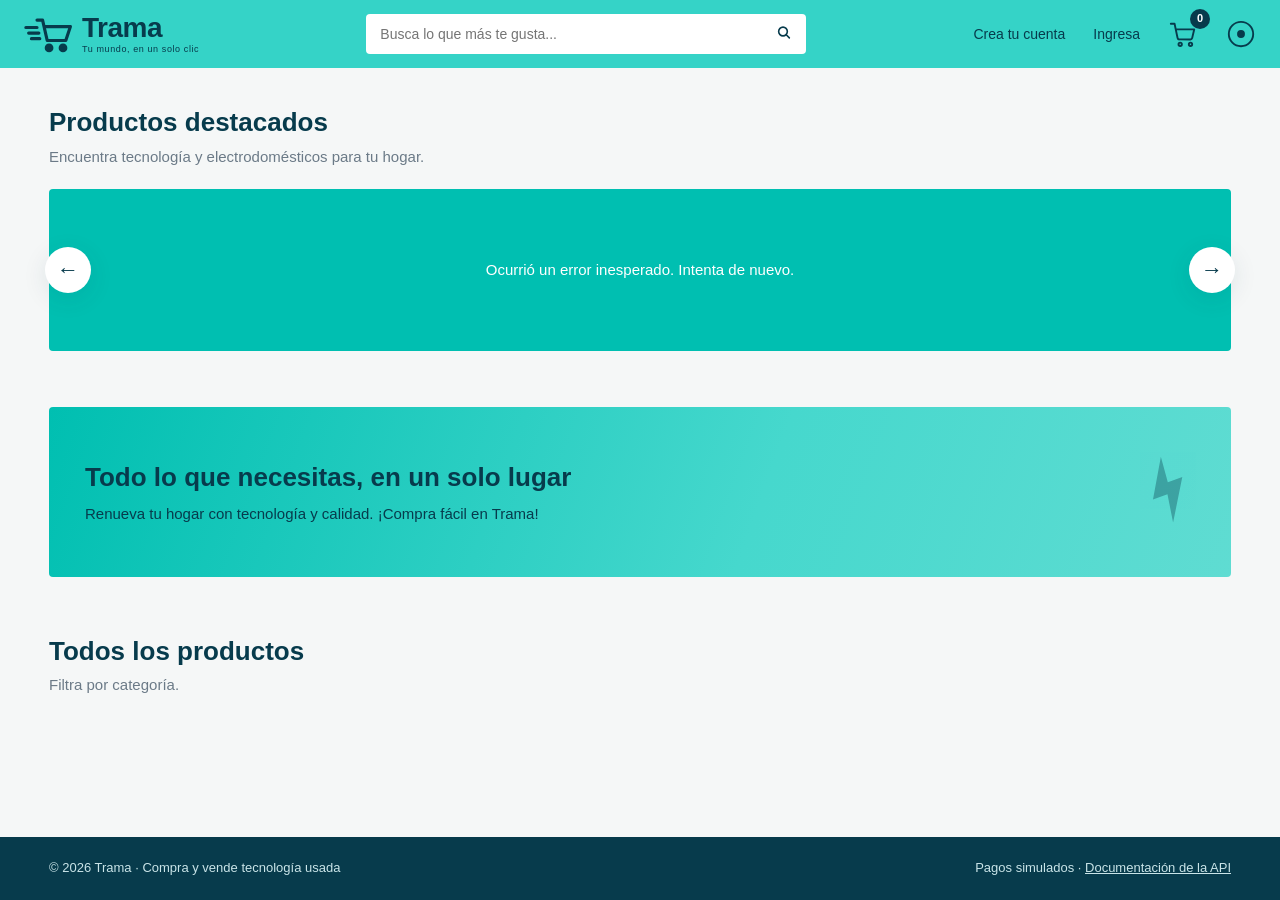
==== frontend/index.html @ fe08e093 "Implementación interfaz" ====
<!DOCTYPE html>
<html lang="es">
<head>
    <meta charset="UTF-8">
    <meta name="viewport" content="width=device-width, initial-scale=1.0">
    <title>Trama | Tu mundo, en un solo clic</title>
    <link rel="stylesheet" href="css/estilos.css">
</head>
<body>
    <header id="encabezado"></header>

    <main class="contenedor">
        <section id="seccion-resultados" class="oculto">
            <h1 class="titulo-seccion" id="titulo-resultados">Resultados</h1>
            <p class="subtitulo-seccion" id="subtitulo-resultados"></p>
            <div id="rejilla-resultados" class="rejilla-productos"></div>
        </section>

        <section id="seccion-destacados">
            <h1 class="titulo-seccion">Productos destacados</h1>
            <p class="subtitulo-seccion">Encuentra tecnología y electrodomésticos para tu hogar.</p>

            <div class="carrusel">
                <button type="button" class="flecha-carrusel izquierda" id="carrusel-izquierda" aria-label="Anteriores">&larr;</button>
                <div class="carrusel-pista" id="carrusel-pista">
                    <div class="cargando" style="color:#fff">Cargando productos...</div>
                </div>
                <button type="button" class="flecha-carrusel derecha" id="carrusel-derecha" aria-label="Siguientes">&rarr;</button>
            </div>

            <div class="banner">
                <h2>Todo lo que necesitas, en un solo lugar</h2>
                <p>Renueva tu hogar con tecnología y calidad. ¡Compra fácil en Trama!</p>
                <span class="rayo" aria-hidden="true"></span>
            </div>
        </section>

        <section id="seccion-catalogo" style="margin-top:56px">
            <h2 class="titulo-seccion">Todos los productos</h2>
            <p class="subtitulo-seccion">Filtra por categoría.</p>
            <div class="filtros" id="filtros"></div>
            <div id="rejilla-catalogo" class="rejilla-productos"></div>
        </section>
    </main>

    <footer id="pie"></footer>

    <script src="js/api.js"></script>
    <script src="js/inicio.js"></script>
</body>
</html>
---- frontend/css/estilos.css ----
/* =====================================================================
   Trama - Estilos generales
   ===================================================================== */

:root {
    --turquesa: #00bfb1;
    --turquesa-claro: #35d3c7;
    --turquesa-suave: #e3f8f6;
    --azul: #073b4c;
    --azul-hover: #0b5168;
    --fondo: #f5f7f7;
    --blanco: #ffffff;
    --texto: #1d2b36;
    --texto-suave: #6b7a87;
    --borde: #dde5e8;
    --exito: #1a8f5a;
    --exito-fondo: #e3f5ec;
    --error: #c0392b;
    --error-fondo: #fdecea;
    --aviso: #a86a00;
    --aviso-fondo: #fff4dc;
    --radio: 4px;
    --sombra: 0 6px 24px rgba(7, 59, 76, 0.10);
    --fuente: Arial, Helvetica, sans-serif;
}

* {
    box-sizing: border-box;
}

html,
body {
    margin: 0;
    padding: 0;
}

body {
    font-family: var(--fuente);
    background: var(--fondo);
    color: var(--texto);
    font-size: 15px;
    line-height: 1.45;
    min-height: 100vh;
    display: flex;
    flex-direction: column;
}

a {
    color: var(--azul);
}

img {
    max-width: 100%;
}

button,
input,
select,
textarea {
    font-family: inherit;
    font-size: 14px;
}

main {
    flex: 1;
    width: 100%;
    min-width: 0;
}

.oculto {
    display: none !important;
}

/* ------------------------------------------------------------------ */
/* Encabezado                                                          */
/* ------------------------------------------------------------------ */

.encabezado {
    background: var(--turquesa-claro);
    position: sticky;
    top: 0;
    z-index: 50;
}

.encabezado-contenido {
    max-width: 1400px;
    margin: 0 auto;
    padding: 14px 24px;
    display: flex;
    align-items: center;
    gap: 24px;
}

.logo {
    display: flex;
    align-items: center;
    gap: 6px;
    text-decoration: none;
    color: var(--azul);
    flex-shrink: 0;
}

.logo svg {
    width: 52px;
    height: 40px;
}

.logo-texto {
    display: flex;
    flex-direction: column;
    line-height: 1;
}

.logo-nombre {
    font-size: 28px;
    font-weight: 700;
    letter-spacing: -0.5px;
}

.logo-lema {
    font-size: 9px;
    letter-spacing: 0.6px;
    margin-top: 3px;
}

.buscador {
    flex: 1;
    max-width: 440px;
    margin: 0 auto;
    position: relative;
}

.buscador input {
    width: 100%;
    border: none;
    border-radius: var(--radio);
    padding: 12px 44px 12px 14px;
    font-size: 14px;
    background: var(--blanco);
    color: var(--texto);
}

.buscador input:focus {
    outline: 2px solid var(--azul);
}

.buscador button {
    position: absolute;
    right: 4px;
    top: 50%;
    transform: translateY(-50%);
    background: none;
    border: none;
    padding: 8px 10px;
    cursor: pointer;
    color: var(--azul);
}

.menu-usuario {
    display: flex;
    align-items: center;
    gap: 28px;
    flex-shrink: 0;
}

.menu-usuario > a,
.menu-usuario > button.enlace-menu {
    color: var(--azul);
    text-decoration: none;
    font-size: 14px;
    background: none;
    border: none;
    cursor: pointer;
    padding: 0;
}

.menu-usuario > a:hover {
    text-decoration: underline;
}

.icono-carrito {
    position: relative;
    display: inline-flex;
    color: var(--azul);
}

.icono-carrito svg {
    width: 30px;
    height: 30px;
}

.contador-carrito {
    position: absolute;
    top: -10px;
    right: -12px;
    background: var(--azul);
    color: var(--blanco);
    font-size: 11px;
    font-weight: 700;
    min-width: 20px;
    height: 20px;
    border-radius: 10px;
    display: flex;
    align-items: center;
    justify-content: center;
    padding: 0 5px;
}

.cuenta {
    position: relative;
}

.boton-cuenta {
    background: none;
    border: none;
    cursor: pointer;
    color: var(--azul);
    display: flex;
    align-items: center;
    gap: 8px;
    padding: 0;
    font-size: 14px;
}

.boton-cuenta svg {
    width: 30px;
    height: 30px;
}

.desplegable {
    position: absolute;
    right: 0;
    top: calc(100% + 12px);
    background: var(--blanco);
    border-radius: var(--radio);
    box-shadow: var(--sombra);
    min-width: 220px;
    padding: 8px 0;
    z-index: 60;
}

.desplegable .saludo {
    padding: 8px 16px 10px;
    border-bottom: 1px solid var(--borde);
    font-size: 13px;
    color: var(--texto-suave);
}

.desplegable .saludo strong {
    display: block;
    color: var(--texto);
    font-size: 14px;
}

.desplegable a,
.desplegable button {
    display: block;
    width: 100%;
    text-align: left;
    padding: 9px 16px;
    color: var(--texto);
    text-decoration: none;
    background: none;
    border: none;
    cursor: pointer;
    font-size: 14px;
}

.desplegable a:hover,
.desplegable button:hover {
    background: var(--turquesa-suave);
}

.desplegable hr {
    border: none;
    border-top: 1px solid var(--borde);
    margin: 6px 0;
}

/* ------------------------------------------------------------------ */
/* Contenedores                                                        */
/* ------------------------------------------------------------------ */

.contenedor {
    max-width: 1230px;
    margin: 0 auto;
    padding: 36px 24px 56px;
}

.titulo-seccion {
    color: var(--azul);
    font-size: 26px;
    margin: 0 0 4px;
}

.subtitulo-seccion {
    color: var(--texto-suave);
    margin: 0 0 22px;
}

.tarjeta {
    background: var(--blanco);
    border-radius: var(--radio);
    box-shadow: 0 1px 3px rgba(7, 59, 76, 0.06);
    padding: 22px;
}

.tarjeta + .tarjeta {
    margin-top: 18px;
}

.tarjeta h2 {
    margin: 0 0 16px;
    font-size: 18px;
    color: var(--azul);
}

/* ------------------------------------------------------------------ */
/* Botones                                                             */
/* ------------------------------------------------------------------ */

.boton {
    display: inline-flex;
    align-items: center;
    justify-content: center;
    gap: 6px;
    background: var(--azul);
    color: var(--blanco);
    border: none;
    border-radius: var(--radio);
    padding: 10px 18px;
    font-size: 14px;
    font-weight: 600;
    cursor: pointer;
    text-decoration: none;
    transition: background 0.15s;
}

.boton:hover {
    background: var(--azul-hover);
}

.boton:disabled {
    opacity: 0.55;
    cursor: not-allowed;
}

.boton-bloque {
    width: 100%;
}

.boton-grande {
    padding: 13px 20px;
    font-size: 17px;
}

.boton-secundario {
    background: var(--blanco);
    color: var(--azul);
    border: 1px solid var(--azul);
}

.boton-secundario:hover {
    background: var(--turquesa-suave);
}

.boton-turquesa {
    background: var(--turquesa);
}

.boton-turquesa:hover {
    background: #00a99d;
}

.boton-peligro {
    background: var(--error);
}

.boton-peligro:hover {
    background: #a5281c;
}

.boton-chico {
    padding: 6px 12px;
    font-size: 13px;
}

.boton-texto {
    background: none;
    border: none;
    color: var(--azul);
    text-decoration: underline;
    cursor: pointer;
    padding: 0;
    font-size: 14px;
}

.grupo-botones {
    display: flex;
    gap: 8px;
    flex-wrap: wrap;
}

/* ------------------------------------------------------------------ */
/* Formularios                                                         */
/* ------------------------------------------------------------------ */

.campo {
    margin-bottom: 16px;
}

.campo label,
.etiqueta {
    display: block;
    font-size: 14px;
    margin-bottom: 6px;
}

.control {
    width: 100%;
    padding: 10px 12px;
    border: 1px solid var(--borde);
    border-radius: var(--radio);
    background: var(--blanco);
    color: var(--texto);
}

.control:focus {
    outline: 2px solid var(--turquesa);
    outline-offset: -1px;
    border-color: transparent;
}

textarea.control {
    resize: vertical;
    min-height: 90px;
}

.fila {
    display: grid;
    gap: 12px;
}

.fila-2 {
    grid-template-columns: 1fr 1fr;
}

.fila-3 {
    grid-template-columns: repeat(3, 1fr);
}

.ayuda {
    font-size: 12px;
    color: var(--texto-suave);
    margin-top: 4px;
}

.error-campo {
    font-size: 12px;
    color: var(--error);
    margin-top: 4px;
}

/* ------------------------------------------------------------------ */
/* Formularios de cuenta (registro / ingreso)                          */
/* ------------------------------------------------------------------ */

body.pagina-cuenta {
    border-top: 3px solid var(--turquesa);
}

.caja-cuenta {
    max-width: 516px;
    margin: 46px auto 56px;
    background: var(--turquesa);
    color: var(--blanco);
    border-radius: var(--radio);
    box-shadow: 0 10px 30px rgba(7, 59, 76, 0.12);
    padding: 34px 44px 38px;
}

.caja-cuenta h1 {
    text-align: center;
    font-size: 23px;
    margin: 0 0 8px;
}

.caja-cuenta .descripcion {
    text-align: center;
    font-size: 13px;
    margin: 0 0 22px;
}

.caja-cuenta .campo label,
.caja-cuenta .etiqueta {
    color: var(--blanco);
}

.caja-cuenta .control {
    border: none;
    padding: 11px 12px;
}

.caja-cuenta .control::placeholder {
    color: #7d8790;
}

.caja-cuenta .boton {
    margin-top: 10px;
}

.caja-cuenta .enlace-pie {
    display: block;
    text-align: center;
    margin-top: 18px;
    color: var(--blanco);
    font-size: 13px;
}

.caja-cuenta .alterno {
    text-align: center;
    margin-top: 14px;
    font-size: 13px;
}

.caja-cuenta .alterno a {
    color: var(--blanco);
    font-weight: 700;
}

.caja-cuenta .error-campo {
    color: #fff3f1;
    background: rgba(192, 57, 43, 0.85);
    padding: 3px 8px;
    border-radius: 3px;
    display: inline-block;
}

.caja-cuenta .ayuda {
    color: #e9fffd;
}

/* ------------------------------------------------------------------ */
/* Productos                                                           */
/* ------------------------------------------------------------------ */

.carrusel {
    background: var(--turquesa);
    border-radius: var(--radio);
    padding: 22px 50px;
    position: relative;
}

.carrusel-pista {
    display: flex;
    gap: 18px;
    overflow-x: auto;
    scroll-behavior: smooth;
    scroll-snap-type: x mandatory;
    scrollbar-width: none;
}

.carrusel-pista::-webkit-scrollbar {
    display: none;
}

.carrusel-pista .producto {
    flex: 0 0 211px;
    scroll-snap-align: start;
}

.flecha-carrusel {
    position: absolute;
    top: 50%;
    transform: translateY(-50%);
    width: 46px;
    height: 46px;
    border-radius: 50%;
    border: none;
    background: var(--blanco);
    color: var(--azul);
    box-shadow: var(--sombra);
    cursor: pointer;
    font-size: 22px;
    display: flex;
    align-items: center;
    justify-content: center;
}

.flecha-carrusel.izquierda {
    left: -4px;
}

.flecha-carrusel.derecha {
    right: -4px;
}

.producto {
    background: var(--blanco);
    border-radius: 3px;
    padding: 14px 13px 16px;
    display: flex;
    flex-direction: column;
    box-shadow: 0 1px 3px rgba(7, 59, 76, 0.08);
}

.producto .foto {
    display: block;
    height: 126px;
    margin-bottom: 14px;
    background: #f0f3f4;
    overflow: hidden;
}

.producto .foto img {
    width: 100%;
    height: 100%;
    object-fit: cover;
    display: block;
}

.producto .nombre {
    color: var(--texto);
    text-decoration: none;
    font-size: 13px;
    line-height: 1.35;
    min-height: 36px;
    display: -webkit-box;
    -webkit-line-clamp: 2;
    -webkit-box-orient: vertical;
    overflow: hidden;
}

.producto .nombre:hover {
    text-decoration: underline;
}

.producto .precio {
    font-weight: 700;
    color: var(--azul);
    font-size: 15px;
    margin: 16px 0 4px;
}

.producto .detalle {
    font-size: 12px;
    color: var(--texto-suave);
    margin-bottom: 14px;
}

.producto .boton {
    margin-top: auto;
    font-weight: 400;
    font-size: 13px;
    padding: 8px 10px;
}

.sin-foto {
    width: 100%;
    height: 100%;
    display: flex;
    align-items: center;
    justify-content: center;
    color: #b6c3c8;
}

.sin-foto svg {
    width: 46px;
    height: 46px;
}

.rejilla-productos {
    display: grid;
    grid-template-columns: repeat(auto-fill, minmax(200px, 1fr));
    gap: 18px;
}

.banner {
    margin-top: 56px;
    border-radius: var(--radio);
    background: linear-gradient(110deg, #00bfb1 0%, #46d8cd 60%, #5fdcd2 100%);
    padding: 52px 36px;
    position: relative;
    overflow: hidden;
}

.banner h2 {
    color: var(--azul);
    font-size: 26px;
    margin: 0 0 6px;
}

.banner p {
    margin: 0;
    color: var(--azul);
}

.banner .rayo {
    position: absolute;
    right: 40px;
    top: 50%;
    transform: translateY(-50%) rotate(-20deg);
    width: 44px;
    opacity: 0.35;
    color: var(--azul);
}

.filtros {
    display: flex;
    gap: 8px;
    flex-wrap: wrap;
    margin-bottom: 20px;
}

.chip {
    background: var(--blanco);
    border: 1px solid var(--borde);
    border-radius: 20px;
    padding: 6px 14px;
    cursor: pointer;
    color: var(--azul);
    font-size: 13px;
}

.chip.activo {
    background: var(--azul);
    border-color: var(--azul);
    color: var(--blanco);
}

/* Detalle de producto */

.detalle-producto {
    display: grid;
    grid-template-columns: minmax(0, 1.1fr) minmax(0, 1fr);
    gap: 32px;
    background: var(--blanco);
    border-radius: var(--radio);
    padding: 28px;
}

.galeria-principal {
    aspect-ratio: 4 / 3;
    background: #f0f3f4;
    border-radius: var(--radio);
    overflow: hidden;
}

.galeria-principal img {
    width: 100%;
    height: 100%;
    object-fit: contain;
}

.miniaturas {
    display: flex;
    gap: 8px;
    margin-top: 10px;
    flex-wrap: wrap;
}

.miniaturas button {
    width: 68px;
    height: 56px;
    padding: 0;
    border: 2px solid transparent;
    border-radius: 3px;
    overflow: hidden;
    cursor: pointer;
    background: #f0f3f4;
}

.miniaturas button.activa {
    border-color: var(--turquesa);
}

.miniaturas img {
    width: 100%;
    height: 100%;
    object-fit: cover;
}

.info-producto h1 {
    margin: 0 0 8px;
    font-size: 24px;
    color: var(--azul);
}

.info-producto .precio-grande {
    font-size: 30px;
    font-weight: 700;
    color: var(--azul);
    margin: 16px 0;
}

.lista-datos {
    list-style: none;
    padding: 0;
    margin: 0 0 18px;
    font-size: 14px;
}

.lista-datos li {
    padding: 6px 0;
    border-bottom: 1px solid var(--borde);
    display: flex;
    justify-content: space-between;
    gap: 12px;
}

.lista-datos span:first-child {
    color: var(--texto-suave);
}

.selector-cantidad {
    display: inline-flex;
    border: 1px solid var(--borde);
    border-radius: var(--radio);
    overflow: hidden;
    background: var(--blanco);
}

.selector-cantidad button {
    width: 36px;
    border: none;
    background: var(--turquesa-suave);
    color: var(--azul);
    cursor: pointer;
    font-size: 18px;
}

.selector-cantidad input {
    width: 56px;
    border: none;
    text-align: center;
    padding: 8px 4px;
    -moz-appearance: textfield;
}

.selector-cantidad input::-webkit-outer-spin-button,
.selector-cantidad input::-webkit-inner-spin-button {
    -webkit-appearance: none;
    margin: 0;
}

/* ------------------------------------------------------------------ */
/* Carrito y compra                                                    */
/* ------------------------------------------------------------------ */

.distribucion-compra {
    display: grid;
    grid-template-columns: minmax(0, 1fr) 340px;
    gap: 22px;
    align-items: start;
}

.item-carrito {
    display: grid;
    grid-template-columns: 90px minmax(0, 1fr) auto auto;
    gap: 16px;
    align-items: center;
    padding: 16px 0;
    border-bottom: 1px solid var(--borde);
}

.item-carrito:last-child {
    border-bottom: none;
}

.item-carrito .foto {
    width: 90px;
    height: 72px;
    background: #f0f3f4;
    border-radius: 3px;
    overflow: hidden;
}

.item-carrito .foto img {
    width: 100%;
    height: 100%;
    object-fit: cover;
}

.item-carrito .nombre {
    color: var(--texto);
    font-weight: 600;
    text-decoration: none;
}

.item-carrito .vendedor {
    font-size: 12px;
    color: var(--texto-suave);
}

.item-carrito .subtotal {
    font-weight: 700;
    color: var(--azul);
    min-width: 110px;
    text-align: right;
}

.resumen {
    position: sticky;
    top: 92px;
}

.resumen .linea {
    display: flex;
    justify-content: space-between;
    padding: 6px 0;
    font-size: 14px;
}

.resumen .total {
    border-top: 1px solid var(--borde);
    margin-top: 8px;
    padding-top: 12px;
    font-size: 18px;
    font-weight: 700;
    color: var(--azul);
}

.opcion {
    display: flex;
    gap: 12px;
    align-items: flex-start;
    border: 1px solid var(--borde);
    border-radius: var(--radio);
    padding: 12px 14px;
    margin-bottom: 10px;
    cursor: pointer;
    background: var(--blanco);
}

.opcion:has(input:checked) {
    border-color: var(--turquesa);
    background: var(--turquesa-suave);
}

.opcion input {
    margin-top: 3px;
    accent-color: var(--azul);
}

.opcion small {
    display: block;
    color: var(--texto-suave);
}

/* ------------------------------------------------------------------ */
/* Tablas y listas                                                     */
/* ------------------------------------------------------------------ */

.tabla-envoltura {
    overflow-x: auto;
}

table.tabla {
    width: 100%;
    border-collapse: collapse;
    font-size: 14px;
}

.tabla th {
    text-align: left;
    color: var(--texto-suave);
    font-weight: 600;
    font-size: 12px;
    text-transform: uppercase;
    letter-spacing: 0.4px;
    padding: 10px 10px;
    border-bottom: 2px solid var(--borde);
    white-space: nowrap;
}

.tabla td {
    padding: 12px 10px;
    border-bottom: 1px solid var(--borde);
    vertical-align: middle;
}

.tabla .miniatura {
    width: 54px;
    height: 44px;
    border-radius: 3px;
    background: #f0f3f4;
    overflow: hidden;
}

.tabla .miniatura img {
    width: 100%;
    height: 100%;
    object-fit: cover;
}

.numero {
    text-align: right;
    white-space: nowrap;
}

.lista-tarjetas {
    display: flex;
    flex-direction: column;
    gap: 12px;
}

.tarjeta-pedido {
    background: var(--blanco);
    border-radius: var(--radio);
    padding: 18px 20px;
    display: grid;
    grid-template-columns: minmax(0, 1fr) auto;
    gap: 12px;
    align-items: center;
    box-shadow: 0 1px 3px rgba(7, 59, 76, 0.06);
}

.tarjeta-pedido h3 {
    margin: 0 0 4px;
    font-size: 16px;
    color: var(--azul);
}

.tarjeta-pedido .meta {
    font-size: 13px;
    color: var(--texto-suave);
}

/* Estados */

.estado {
    display: inline-block;
    font-size: 11px;
    font-weight: 700;
    letter-spacing: 0.3px;
    padding: 3px 9px;
    border-radius: 12px;
    background: #e9eef0;
    color: var(--azul);
    white-space: nowrap;
}

.estado-ok {
    background: var(--exito-fondo);
    color: var(--exito);
}

.estado-proceso {
    background: var(--turquesa-suave);
    color: #007a71;
}

.estado-alerta {
    background: var(--aviso-fondo);
    color: var(--aviso);
}

.estado-error {
    background: var(--error-fondo);
    color: var(--error);
}

/* Indicadores */

.indicadores {
    display: grid;
    grid-template-columns: repeat(auto-fit, minmax(180px, 1fr));
    gap: 14px;
    margin-bottom: 22px;
}

.indicador {
    background: var(--blanco);
    border-radius: var(--radio);
    padding: 16px 18px;
    border-left: 4px solid var(--turquesa);
}

.indicador .valor {
    font-size: 22px;
    font-weight: 700;
    color: var(--azul);
}

.indicador .rotulo {
    font-size: 12px;
    color: var(--texto-suave);
    text-transform: uppercase;
    letter-spacing: 0.4px;
}

/* Pestañas */

.pestanas {
    display: flex;
    gap: 4px;
    border-bottom: 2px solid var(--borde);
    margin-bottom: 20px;
    flex-wrap: wrap;
}

.pestanas button {
    background: none;
    border: none;
    padding: 10px 16px;
    cursor: pointer;
    color: var(--texto-suave);
    font-size: 14px;
    border-bottom: 3px solid transparent;
    margin-bottom: -2px;
}

.pestanas button.activa {
    color: var(--azul);
    font-weight: 700;
    border-bottom-color: var(--turquesa);
}

/* Línea de tiempo (seguimiento) */

.linea-tiempo {
    list-style: none;
    margin: 0;
    padding: 0 0 0 18px;
    border-left: 2px solid var(--turquesa);
}

.linea-tiempo li {
    position: relative;
    padding: 0 0 14px 14px;
    font-size: 13px;
}

.linea-tiempo li::before {
    content: "";
    position: absolute;
    left: -25px;
    top: 3px;
    width: 12px;
    height: 12px;
    border-radius: 50%;
    background: var(--blanco);
    border: 2px solid var(--turquesa);
}

.linea-tiempo li:last-child::before {
    background: var(--turquesa);
}

.linea-tiempo .fecha {
    color: var(--texto-suave);
    font-size: 12px;
}

/* ------------------------------------------------------------------ */
/* Ventana modal, avisos y mensajes                                    */
/* ------------------------------------------------------------------ */

.fondo-modal {
    position: fixed;
    inset: 0;
    background: rgba(7, 59, 76, 0.45);
    display: flex;
    align-items: flex-start;
    justify-content: center;
    padding: 40px 16px;
    overflow-y: auto;
    z-index: 100;
}

.modal {
    background: var(--blanco);
    border-radius: var(--radio);
    width: 100%;
    max-width: 760px;
    box-shadow: var(--sombra);
}

.modal-chico {
    max-width: 460px;
}

.modal-cabecera {
    display: flex;
    justify-content: space-between;
    align-items: center;
    padding: 16px 22px;
    border-bottom: 1px solid var(--borde);
}

.modal-cabecera h2 {
    margin: 0;
    font-size: 18px;
    color: var(--azul);
}

.cerrar-modal {
    background: none;
    border: none;
    font-size: 26px;
    line-height: 1;
    cursor: pointer;
    color: var(--texto-suave);
}

.modal-cuerpo {
    padding: 20px 22px 24px;
}

.modal-cuerpo h3 {
    font-size: 15px;
    color: var(--azul);
    margin: 22px 0 10px;
}

.modal-cuerpo h3:first-child {
    margin-top: 0;
}

.modal-pie {
    display: flex;
    justify-content: flex-end;
    gap: 8px;
    padding: 0 22px 20px;
}

.avisos {
    position: fixed;
    right: 20px;
    bottom: 20px;
    display: flex;
    flex-direction: column;
    gap: 8px;
    z-index: 200;
    max-width: 360px;
}

.aviso {
    background: var(--azul);
    color: var(--blanco);
    padding: 12px 16px;
    border-radius: var(--radio);
    box-shadow: var(--sombra);
    font-size: 14px;
    animation: aparecer 0.2s ease-out;
}

.aviso-exito {
    background: var(--exito);
}

.aviso-error {
    background: var(--error);
}

@keyframes aparecer {
    from {
        transform: translateY(8px);
        opacity: 0;
    }
    to {
        transform: none;
        opacity: 1;
    }
}

.mensaje {
    border-radius: var(--radio);
    padding: 12px 14px;
    font-size: 14px;
    margin-bottom: 16px;
}

.mensaje ul {
    margin: 6px 0 0;
    padding-left: 18px;
}

.mensaje-error {
    background: var(--error-fondo);
    color: var(--error);
}

.mensaje-exito {
    background: var(--exito-fondo);
    color: var(--exito);
}

.mensaje-aviso {
    background: var(--aviso-fondo);
    color: var(--aviso);
}

.mensaje-info {
    background: var(--turquesa-suave);
    color: #006c64;
}

.vacio {
    text-align: center;
    padding: 48px 16px;
    color: var(--texto-suave);
}

.vacio svg {
    width: 56px;
    height: 56px;
    color: #b6c3c8;
    margin-bottom: 8px;
}

.cargando {
    text-align: center;
    padding: 40px;
    color: var(--texto-suave);
}

.migas {
    font-size: 13px;
    color: var(--texto-suave);
    margin-bottom: 16px;
}

.migas a {
    color: var(--texto-suave);
}

/* Fotos del vendedor */

.fotos-producto {
    display: grid;
    grid-template-columns: repeat(auto-fill, minmax(120px, 1fr));
    gap: 10px;
}

.foto-item {
    border: 2px solid var(--borde);
    border-radius: var(--radio);
    overflow: hidden;
    background: var(--blanco);
}

.foto-item.principal {
    border-color: var(--turquesa);
}

.foto-item img {
    width: 100%;
    height: 90px;
    object-fit: cover;
    display: block;
}

.foto-item .acciones {
    display: flex;
    flex-direction: column;
    gap: 4px;
    padding: 6px;
}

.previsualizaciones {
    display: flex;
    gap: 8px;
    flex-wrap: wrap;
    margin-top: 8px;
}

.previsualizaciones img {
    width: 74px;
    height: 60px;
    object-fit: cover;
    border-radius: 3px;
    border: 1px solid var(--borde);
}

/* Pie */

.pie {
    background: var(--azul);
    color: #c9e4e8;
    font-size: 13px;
}

.pie-contenido {
    max-width: 1230px;
    margin: 0 auto;
    padding: 22px 24px;
    display: flex;
    justify-content: space-between;
    gap: 16px;
    flex-wrap: wrap;
}

.pie a {
    color: #c9e4e8;
}

/* ------------------------------------------------------------------ */
/* Adaptación a pantallas pequeñas                                     */
/* ------------------------------------------------------------------ */

@media (max-width: 900px) {
    .encabezado-contenido {
        flex-wrap: wrap;
        gap: 12px 16px;
        padding: 12px 16px;
    }

    .buscador {
        order: 3;
        flex-basis: 100%;
        max-width: none;
    }

    .menu-usuario {
        margin-left: auto;
        gap: 18px;
    }

    .detalle-producto,
    .distribucion-compra {
        grid-template-columns: 1fr;
    }

    .resumen {
        position: static;
    }
}

@media (max-width: 600px) {
    .contenedor {
        padding: 24px 16px 40px;
    }

    .menu-usuario .solo-escritorio {
        display: none;
    }

    .caja-cuenta {
        margin: 20px 16px 40px;
        padding: 26px 20px 30px;
    }

    .fila-2,
    .fila-3 {
        grid-template-columns: 1fr;
    }

    .indicadores {
        grid-template-columns: 1fr 1fr;
        gap: 10px;
    }

    .indicador .valor {
        font-size: 18px;
    }

    .fila-3.fecha {
        grid-template-columns: 1fr 1.2fr 1fr;
    }

    .carrusel {
        padding: 18px 16px;
    }

    .flecha-carrusel {
        display: none;
    }

    .item-carrito {
        grid-template-columns: 70px minmax(0, 1fr);
    }

    .item-carrito .foto {
        width: 70px;
        height: 60px;
    }

    .item-carrito .acciones-item,
    .item-carrito .subtotal {
        grid-column: 2;
        text-align: left;
    }

    .tarjeta-pedido {
        grid-template-columns: 1fr;
    }

    .logo-nombre {
        font-size: 24px;
    }
}
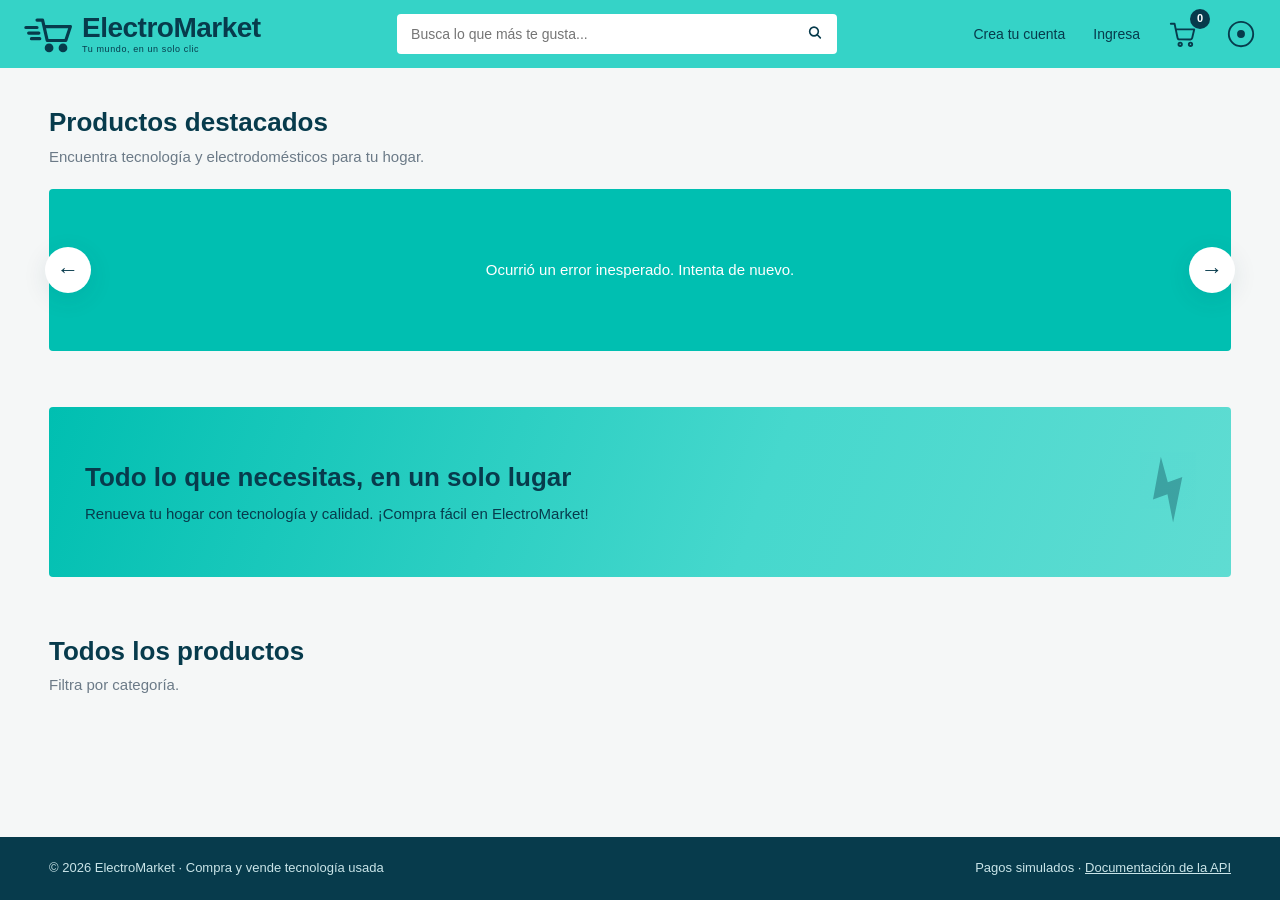
==== commit 6fdcc066: "Actualiza identidad visual de Trama a ElectroMarket" ====
--- a/frontend/index.html
+++ b/frontend/index.html
@@ -3,7 +3,7 @@
 <head>
     <meta charset="UTF-8">
     <meta name="viewport" content="width=device-width, initial-scale=1.0">
-    <title>Trama | Tu mundo, en un solo clic</title>
+    <title>ElectroMarket | Tu mundo, en un solo clic</title>
     <link rel="stylesheet" href="css/estilos.css">
 </head>
 <body>
@@ -30,7 +30,7 @@
 
             <div class="banner">
                 <h2>Todo lo que necesitas, en un solo lugar</h2>
-                <p>Renueva tu hogar con tecnología y calidad. ¡Compra fácil en Trama!</p>
+                <p>Renueva tu hogar con tecnología y calidad. ¡Compra fácil en ElectroMarket!</p>
                 <span class="rayo" aria-hidden="true"></span>
             </div>
         </section>
--- a/frontend/css/estilos.css
+++ b/frontend/css/estilos.css
@@ -1,5 +1,5 @@
 /* =====================================================================
-   Trama - Estilos generales
+   ElectroMarket - Estilos generales
    ===================================================================== */
 
 :root {
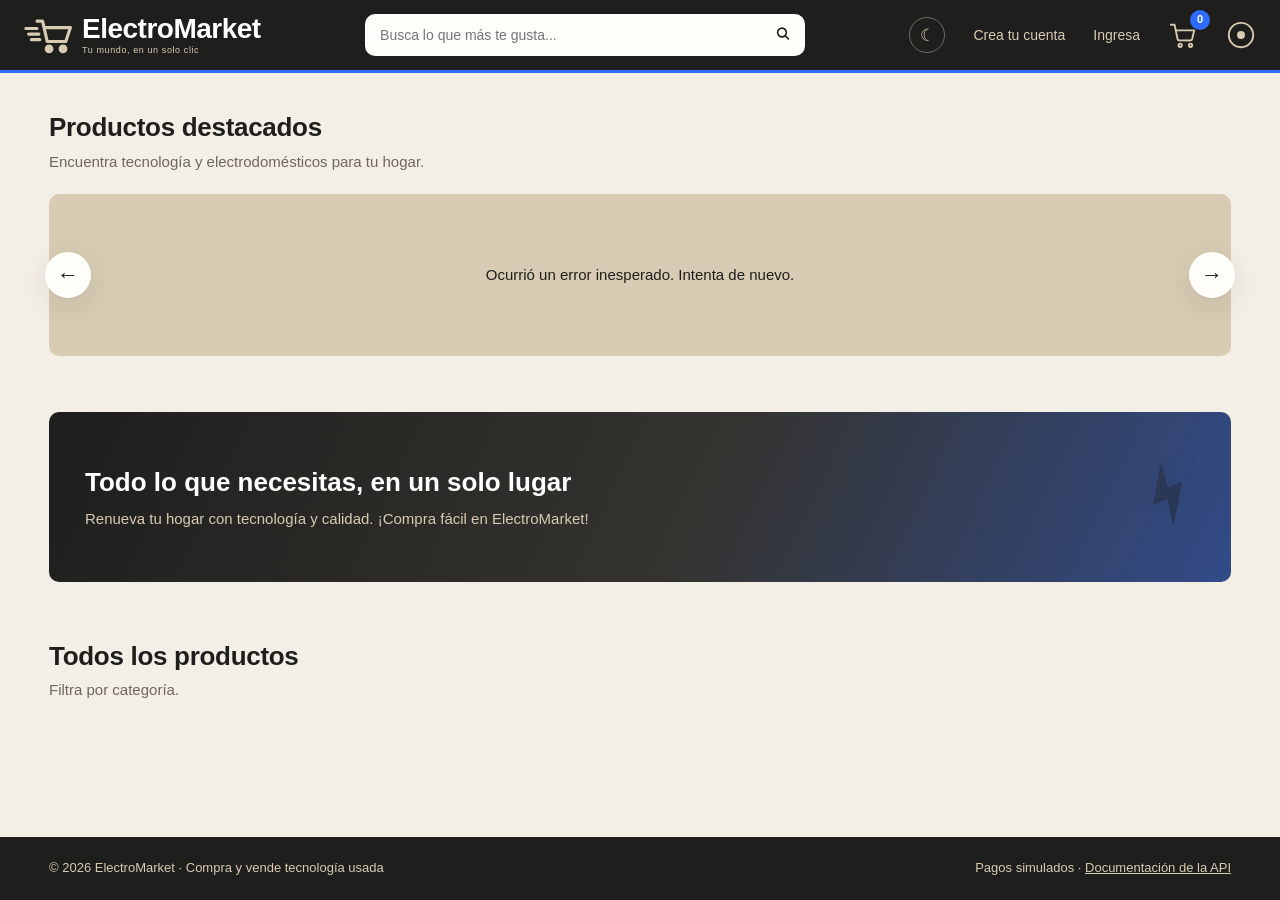
==== commit 82914f1b: "Rediseña la interfaz con la paleta #1E1E1C, #D8CBB3 y #2F6BFF - Tema claro y oscuro con selector en " ====
--- a/frontend/index.html
+++ b/frontend/index.html
@@ -5,7 +5,10 @@
     <meta name="viewport" content="width=device-width, initial-scale=1.0">
     <title>ElectroMarket | Tu mundo, en un solo clic</title>
     <link rel="stylesheet" href="css/estilos.css">
+    <script src="js/tema.js"></script>
 </head>
+
+    
 <body>
     <header id="encabezado"></header>
 
@@ -23,7 +26,7 @@
             <div class="carrusel">
                 <button type="button" class="flecha-carrusel izquierda" id="carrusel-izquierda" aria-label="Anteriores">&larr;</button>
                 <div class="carrusel-pista" id="carrusel-pista">
-                    <div class="cargando" style="color:#fff">Cargando productos...</div>
+                    <div class="cargando">Cargando productos...</div>
                 </div>
                 <button type="button" class="flecha-carrusel derecha" id="carrusel-derecha" aria-label="Siguientes">&rarr;</button>
             </div>
--- a/frontend/css/estilos.css
+++ b/frontend/css/estilos.css
@@ -2,26 +2,64 @@
    ElectroMarket - Estilos generales
    ===================================================================== */
 
+/* Paleta: #1E1E1C (carbón), #D8CBB3 (arena), #2F6BFF (azul eléctrico).
+   Tema claro por defecto; el oscuro se activa con data-tema="oscuro"
+   (botón del encabezado) o según el sistema si no hay preferencia. */
 :root {
-    --turquesa: #00bfb1;
-    --turquesa-claro: #35d3c7;
-    --turquesa-suave: #e3f8f6;
-    --azul: #073b4c;
-    --azul-hover: #0b5168;
-    --fondo: #f5f7f7;
-    --blanco: #ffffff;
-    --texto: #1d2b36;
-    --texto-suave: #6b7a87;
-    --borde: #dde5e8;
-    --exito: #1a8f5a;
-    --exito-fondo: #e3f5ec;
-    --error: #c0392b;
-    --error-fondo: #fdecea;
-    --aviso: #a86a00;
-    --aviso-fondo: #fff4dc;
-    --radio: 4px;
-    --sombra: 0 6px 24px rgba(7, 59, 76, 0.10);
-    --fuente: Arial, Helvetica, sans-serif;
+    --carbon: #1E1E1C;
+    --arena: #D8CBB3;
+    --electrico: #2F6BFF;
+
+    --fondo: #F4EFE6;
+    --superficie: #FFFDF9;
+    --superficie-2: #EDE5D6;
+    --tinta: #1E1E1C;
+    --texto: #2B2B28;
+    --texto-suave: #6E675C;
+    --borde: #DED3C0;
+    --acento: #2F6BFF;
+    --acento-hover: #1F55E0;
+    --acento-suave: #E6EDFF;
+    --sobre-acento: #FFFFFF;
+    --oscuro: #1E1E1C;
+    --banda: #D8CBB3;
+    --sobre-oscuro: #D8CBB3;
+    --exito: #1B7F4F;
+    --exito-fondo: #E2F2E8;
+    --error: #C0392B;
+    --error-fondo: #FBE7E4;
+    --aviso: #9A6200;
+    --aviso-fondo: #FBF0D9;
+    --radio: 10px;
+    --sombra: 0 8px 28px rgba(30, 30, 28, 0.10);
+    --sombra-suave: 0 1px 3px rgba(30, 30, 28, 0.08);
+    --fuente: "Inter", "Segoe UI", Arial, Helvetica, sans-serif;
+    color-scheme: light;
+}
+
+:root[data-tema="oscuro"] {
+    --fondo: #1E1E1C;
+    --superficie: #282825;
+    --superficie-2: #33322E;
+    --tinta: #EFE7D8;
+    --texto: #E4DCCC;
+    --texto-suave: #A99F8E;
+    --borde: #3E3C37;
+    --acento: #2F6BFF;
+    --acento-hover: #5A8BFF;
+    --acento-suave: #1D2A4D;
+    --oscuro: #121211;
+    --banda: #33322E;
+    --sobre-oscuro: #D8CBB3;
+    --exito: #4CC38A;
+    --exito-fondo: #17301F;
+    --error: #FF7A6B;
+    --error-fondo: #3A1F1B;
+    --aviso: #F0B44C;
+    --aviso-fondo: #3A2E16;
+    --sombra: 0 8px 28px rgba(0, 0, 0, 0.45);
+    --sombra-suave: 0 1px 3px rgba(0, 0, 0, 0.4);
+    color-scheme: dark;
 }
 
 * {
@@ -46,7 +84,7 @@
 }
 
 a {
-    color: var(--azul);
+    color: var(--tinta);
 }
 
 img {
@@ -76,7 +114,8 @@
 /* ------------------------------------------------------------------ */
 
 .encabezado {
-    background: var(--turquesa-claro);
+    background: var(--oscuro);
+    border-bottom: 3px solid var(--electrico);
     position: sticky;
     top: 0;
     z-index: 50;
@@ -96,7 +135,7 @@
     align-items: center;
     gap: 6px;
     text-decoration: none;
-    color: var(--azul);
+    color: var(--tinta);
     flex-shrink: 0;
 }
 
@@ -136,12 +175,12 @@
     border-radius: var(--radio);
     padding: 12px 44px 12px 14px;
     font-size: 14px;
-    background: var(--blanco);
+    background: var(--superficie);
     color: var(--texto);
 }
 
 .buscador input:focus {
-    outline: 2px solid var(--azul);
+    outline: 2px solid var(--acento);
 }
 
 .buscador button {
@@ -153,7 +192,7 @@
     border: none;
     padding: 8px 10px;
     cursor: pointer;
-    color: var(--azul);
+    color: var(--tinta);
 }
 
 .menu-usuario {
@@ -165,7 +204,7 @@
 
 .menu-usuario > a,
 .menu-usuario > button.enlace-menu {
-    color: var(--azul);
+    color: var(--tinta);
     text-decoration: none;
     font-size: 14px;
     background: none;
@@ -181,7 +220,7 @@
 .icono-carrito {
     position: relative;
     display: inline-flex;
-    color: var(--azul);
+    color: var(--tinta);
 }
 
 .icono-carrito svg {
@@ -193,8 +232,8 @@
     position: absolute;
     top: -10px;
     right: -12px;
-    background: var(--azul);
-    color: var(--blanco);
+    background: var(--acento);
+    color: var(--sobre-acento);
     font-size: 11px;
     font-weight: 700;
     min-width: 20px;
@@ -214,7 +253,7 @@
     background: none;
     border: none;
     cursor: pointer;
-    color: var(--azul);
+    color: var(--tinta);
     display: flex;
     align-items: center;
     gap: 8px;
@@ -231,7 +270,7 @@
     position: absolute;
     right: 0;
     top: calc(100% + 12px);
-    background: var(--blanco);
+    background: var(--superficie);
     border-radius: var(--radio);
     box-shadow: var(--sombra);
     min-width: 220px;
@@ -268,7 +307,7 @@
 
 .desplegable a:hover,
 .desplegable button:hover {
-    background: var(--turquesa-suave);
+    background: var(--acento-suave);
 }
 
 .desplegable hr {
@@ -288,7 +327,7 @@
 }
 
 .titulo-seccion {
-    color: var(--azul);
+    color: var(--tinta);
     font-size: 26px;
     margin: 0 0 4px;
 }
@@ -299,9 +338,9 @@
 }
 
 .tarjeta {
-    background: var(--blanco);
-    border-radius: var(--radio);
-    box-shadow: 0 1px 3px rgba(7, 59, 76, 0.06);
+    background: var(--superficie);
+    border-radius: var(--radio);
+    box-shadow: 0 1px 3px rgba(30, 30, 28, 0.06);
     padding: 22px;
 }
 
@@ -312,7 +351,7 @@
 .tarjeta h2 {
     margin: 0 0 16px;
     font-size: 18px;
-    color: var(--azul);
+    color: var(--tinta);
 }
 
 /* ------------------------------------------------------------------ */
@@ -324,8 +363,8 @@
     align-items: center;
     justify-content: center;
     gap: 6px;
-    background: var(--azul);
-    color: var(--blanco);
+    background: var(--acento);
+    color: var(--sobre-acento);
     border: none;
     border-radius: var(--radio);
     padding: 10px 18px;
@@ -337,7 +376,7 @@
 }
 
 .boton:hover {
-    background: var(--azul-hover);
+    background: var(--acento-hover);
 }
 
 .boton:disabled {
@@ -355,21 +394,21 @@
 }
 
 .boton-secundario {
-    background: var(--blanco);
-    color: var(--azul);
-    border: 1px solid var(--azul);
+    background: var(--superficie);
+    color: var(--tinta);
+    border: 1px solid var(--borde);
 }
 
 .boton-secundario:hover {
-    background: var(--turquesa-suave);
+    background: var(--acento-suave);
 }
 
 .boton-turquesa {
-    background: var(--turquesa);
+    background: var(--acento);
 }
 
 .boton-turquesa:hover {
-    background: #00a99d;
+    background: var(--acento-hover);
 }
 
 .boton-peligro {
@@ -388,7 +427,7 @@
 .boton-texto {
     background: none;
     border: none;
-    color: var(--azul);
+    color: var(--tinta);
     text-decoration: underline;
     cursor: pointer;
     padding: 0;
@@ -421,12 +460,12 @@
     padding: 10px 12px;
     border: 1px solid var(--borde);
     border-radius: var(--radio);
-    background: var(--blanco);
+    background: var(--superficie);
     color: var(--texto);
 }
 
 .control:focus {
-    outline: 2px solid var(--turquesa);
+    outline: 2px solid var(--acento);
     outline-offset: -1px;
     border-color: transparent;
 }
@@ -466,16 +505,16 @@
 /* ------------------------------------------------------------------ */
 
 body.pagina-cuenta {
-    border-top: 3px solid var(--turquesa);
+    border-top: 3px solid var(--acento);
 }
 
 .caja-cuenta {
     max-width: 516px;
     margin: 46px auto 56px;
-    background: var(--turquesa);
-    color: var(--blanco);
-    border-radius: var(--radio);
-    box-shadow: 0 10px 30px rgba(7, 59, 76, 0.12);
+    background: var(--acento);
+    color: var(--sobre-acento);
+    border-radius: var(--radio);
+    box-shadow: 0 10px 30px rgba(30, 30, 28, 0.14);
     padding: 34px 44px 38px;
 }
 
@@ -493,7 +532,7 @@
 
 .caja-cuenta .campo label,
 .caja-cuenta .etiqueta {
-    color: var(--blanco);
+    color: var(--sobre-acento);
 }
 
 .caja-cuenta .control {
@@ -502,7 +541,7 @@
 }
 
 .caja-cuenta .control::placeholder {
-    color: #7d8790;
+    color: var(--texto-suave);
 }
 
 .caja-cuenta .boton {
@@ -513,7 +552,7 @@
     display: block;
     text-align: center;
     margin-top: 18px;
-    color: var(--blanco);
+    color: var(--sobre-acento);
     font-size: 13px;
 }
 
@@ -524,7 +563,7 @@
 }
 
 .caja-cuenta .alterno a {
-    color: var(--blanco);
+    color: var(--sobre-acento);
     font-weight: 700;
 }
 
@@ -537,7 +576,7 @@
 }
 
 .caja-cuenta .ayuda {
-    color: #e9fffd;
+    color: rgba(255, 255, 255, 0.85);
 }
 
 /* ------------------------------------------------------------------ */
@@ -545,7 +584,7 @@
 /* ------------------------------------------------------------------ */
 
 .carrusel {
-    background: var(--turquesa);
+    background: var(--banda);
     border-radius: var(--radio);
     padding: 22px 50px;
     position: relative;
@@ -577,8 +616,8 @@
     height: 46px;
     border-radius: 50%;
     border: none;
-    background: var(--blanco);
-    color: var(--azul);
+    background: var(--superficie);
+    color: var(--tinta);
     box-shadow: var(--sombra);
     cursor: pointer;
     font-size: 22px;
@@ -596,19 +635,21 @@
 }
 
 .producto {
-    background: var(--blanco);
-    border-radius: 3px;
+    background: var(--superficie);
+    border-radius: var(--radio);
+    border: 1px solid var(--borde);
+    transition: transform 0.15s, box-shadow 0.15s;
     padding: 14px 13px 16px;
     display: flex;
     flex-direction: column;
-    box-shadow: 0 1px 3px rgba(7, 59, 76, 0.08);
+    box-shadow: 0 1px 3px rgba(30, 30, 28, 0.08);
 }
 
 .producto .foto {
     display: block;
     height: 126px;
     margin-bottom: 14px;
-    background: #f0f3f4;
+    background: var(--superficie-2);
     overflow: hidden;
 }
 
@@ -637,7 +678,7 @@
 
 .producto .precio {
     font-weight: 700;
-    color: var(--azul);
+    color: var(--tinta);
     font-size: 15px;
     margin: 16px 0 4px;
 }
@@ -661,7 +702,7 @@
     display: flex;
     align-items: center;
     justify-content: center;
-    color: #b6c3c8;
+    color: var(--texto-suave);
 }
 
 .sin-foto svg {
@@ -678,21 +719,21 @@
 .banner {
     margin-top: 56px;
     border-radius: var(--radio);
-    background: linear-gradient(110deg, #00bfb1 0%, #46d8cd 60%, #5fdcd2 100%);
+    background: linear-gradient(115deg, var(--carbon) 0%, #34332F 55%, var(--electrico) 160%);
     padding: 52px 36px;
     position: relative;
     overflow: hidden;
 }
 
 .banner h2 {
-    color: var(--azul);
+    color: #FFFFFF;
     font-size: 26px;
     margin: 0 0 6px;
 }
 
 .banner p {
     margin: 0;
-    color: var(--azul);
+    color: var(--arena);
 }
 
 .banner .rayo {
@@ -702,7 +743,7 @@
     transform: translateY(-50%) rotate(-20deg);
     width: 44px;
     opacity: 0.35;
-    color: var(--azul);
+    color: var(--tinta);
 }
 
 .filtros {
@@ -713,19 +754,19 @@
 }
 
 .chip {
-    background: var(--blanco);
+    background: var(--superficie);
     border: 1px solid var(--borde);
     border-radius: 20px;
     padding: 6px 14px;
     cursor: pointer;
-    color: var(--azul);
+    color: var(--tinta);
     font-size: 13px;
 }
 
 .chip.activo {
-    background: var(--azul);
-    border-color: var(--azul);
-    color: var(--blanco);
+    background: var(--acento);
+    border-color: var(--tinta);
+    color: var(--sobre-acento);
 }
 
 /* Detalle de producto */
@@ -734,14 +775,14 @@
     display: grid;
     grid-template-columns: minmax(0, 1.1fr) minmax(0, 1fr);
     gap: 32px;
-    background: var(--blanco);
+    background: var(--superficie);
     border-radius: var(--radio);
     padding: 28px;
 }
 
 .galeria-principal {
     aspect-ratio: 4 / 3;
-    background: #f0f3f4;
+    background: var(--superficie-2);
     border-radius: var(--radio);
     overflow: hidden;
 }
@@ -767,11 +808,11 @@
     border-radius: 3px;
     overflow: hidden;
     cursor: pointer;
-    background: #f0f3f4;
+    background: var(--superficie-2);
 }
 
 .miniaturas button.activa {
-    border-color: var(--turquesa);
+    border-color: var(--acento);
 }
 
 .miniaturas img {
@@ -783,13 +824,13 @@
 .info-producto h1 {
     margin: 0 0 8px;
     font-size: 24px;
-    color: var(--azul);
+    color: var(--tinta);
 }
 
 .info-producto .precio-grande {
     font-size: 30px;
     font-weight: 700;
-    color: var(--azul);
+    color: var(--tinta);
     margin: 16px 0;
 }
 
@@ -817,14 +858,14 @@
     border: 1px solid var(--borde);
     border-radius: var(--radio);
     overflow: hidden;
-    background: var(--blanco);
+    background: var(--superficie);
 }
 
 .selector-cantidad button {
     width: 36px;
     border: none;
-    background: var(--turquesa-suave);
-    color: var(--azul);
+    background: var(--acento-suave);
+    color: var(--tinta);
     cursor: pointer;
     font-size: 18px;
 }
@@ -870,7 +911,7 @@
 .item-carrito .foto {
     width: 90px;
     height: 72px;
-    background: #f0f3f4;
+    background: var(--superficie-2);
     border-radius: 3px;
     overflow: hidden;
 }
@@ -894,7 +935,7 @@
 
 .item-carrito .subtotal {
     font-weight: 700;
-    color: var(--azul);
+    color: var(--tinta);
     min-width: 110px;
     text-align: right;
 }
@@ -917,7 +958,7 @@
     padding-top: 12px;
     font-size: 18px;
     font-weight: 700;
-    color: var(--azul);
+    color: var(--tinta);
 }
 
 .opcion {
@@ -929,17 +970,17 @@
     padding: 12px 14px;
     margin-bottom: 10px;
     cursor: pointer;
-    background: var(--blanco);
+    background: var(--superficie);
 }
 
 .opcion:has(input:checked) {
-    border-color: var(--turquesa);
-    background: var(--turquesa-suave);
+    border-color: var(--acento);
+    background: var(--acento-suave);
 }
 
 .opcion input {
     margin-top: 3px;
-    accent-color: var(--azul);
+    accent-color: var(--tinta);
 }
 
 .opcion small {
@@ -983,7 +1024,7 @@
     width: 54px;
     height: 44px;
     border-radius: 3px;
-    background: #f0f3f4;
+    background: var(--superficie-2);
     overflow: hidden;
 }
 
@@ -1005,20 +1046,20 @@
 }
 
 .tarjeta-pedido {
-    background: var(--blanco);
+    background: var(--superficie);
     border-radius: var(--radio);
     padding: 18px 20px;
     display: grid;
     grid-template-columns: minmax(0, 1fr) auto;
     gap: 12px;
     align-items: center;
-    box-shadow: 0 1px 3px rgba(7, 59, 76, 0.06);
+    box-shadow: 0 1px 3px rgba(30, 30, 28, 0.06);
 }
 
 .tarjeta-pedido h3 {
     margin: 0 0 4px;
     font-size: 16px;
-    color: var(--azul);
+    color: var(--tinta);
 }
 
 .tarjeta-pedido .meta {
@@ -1035,8 +1076,8 @@
     letter-spacing: 0.3px;
     padding: 3px 9px;
     border-radius: 12px;
-    background: #e9eef0;
-    color: var(--azul);
+    background: var(--superficie-2);
+    color: var(--tinta);
     white-space: nowrap;
 }
 
@@ -1046,8 +1087,8 @@
 }
 
 .estado-proceso {
-    background: var(--turquesa-suave);
-    color: #007a71;
+    background: var(--acento-suave);
+    color: var(--acento);
 }
 
 .estado-alerta {
@@ -1070,16 +1111,16 @@
 }
 
 .indicador {
-    background: var(--blanco);
+    background: var(--superficie);
     border-radius: var(--radio);
     padding: 16px 18px;
-    border-left: 4px solid var(--turquesa);
+    border-left: 4px solid var(--acento);
 }
 
 .indicador .valor {
     font-size: 22px;
     font-weight: 700;
-    color: var(--azul);
+    color: var(--tinta);
 }
 
 .indicador .rotulo {
@@ -1111,9 +1152,9 @@
 }
 
 .pestanas button.activa {
-    color: var(--azul);
+    color: var(--tinta);
     font-weight: 700;
-    border-bottom-color: var(--turquesa);
+    border-bottom-color: var(--acento);
 }
 
 /* Línea de tiempo (seguimiento) */
@@ -1122,7 +1163,7 @@
     list-style: none;
     margin: 0;
     padding: 0 0 0 18px;
-    border-left: 2px solid var(--turquesa);
+    border-left: 2px solid var(--acento);
 }
 
 .linea-tiempo li {
@@ -1139,12 +1180,12 @@
     width: 12px;
     height: 12px;
     border-radius: 50%;
-    background: var(--blanco);
-    border: 2px solid var(--turquesa);
+    background: var(--superficie);
+    border: 2px solid var(--acento);
 }
 
 .linea-tiempo li:last-child::before {
-    background: var(--turquesa);
+    background: var(--acento);
 }
 
 .linea-tiempo .fecha {
@@ -1159,7 +1200,7 @@
 .fondo-modal {
     position: fixed;
     inset: 0;
-    background: rgba(7, 59, 76, 0.45);
+    background: rgba(18, 18, 17, 0.6);
     display: flex;
     align-items: flex-start;
     justify-content: center;
@@ -1169,7 +1210,7 @@
 }
 
 .modal {
-    background: var(--blanco);
+    background: var(--superficie);
     border-radius: var(--radio);
     width: 100%;
     max-width: 760px;
@@ -1191,7 +1232,7 @@
 .modal-cabecera h2 {
     margin: 0;
     font-size: 18px;
-    color: var(--azul);
+    color: var(--tinta);
 }
 
 .cerrar-modal {
@@ -1209,7 +1250,7 @@
 
 .modal-cuerpo h3 {
     font-size: 15px;
-    color: var(--azul);
+    color: var(--tinta);
     margin: 22px 0 10px;
 }
 
@@ -1236,8 +1277,8 @@
 }
 
 .aviso {
-    background: var(--azul);
-    color: var(--blanco);
+    background: var(--oscuro);
+    color: var(--sobre-oscuro);
     padding: 12px 16px;
     border-radius: var(--radio);
     box-shadow: var(--sombra);
@@ -1292,8 +1333,8 @@
 }
 
 .mensaje-info {
-    background: var(--turquesa-suave);
-    color: #006c64;
+    background: var(--acento-suave);
+    color: var(--acento);
 }
 
 .vacio {
@@ -1305,7 +1346,7 @@
 .vacio svg {
     width: 56px;
     height: 56px;
-    color: #b6c3c8;
+    color: var(--texto-suave);
     margin-bottom: 8px;
 }
 
@@ -1337,11 +1378,11 @@
     border: 2px solid var(--borde);
     border-radius: var(--radio);
     overflow: hidden;
-    background: var(--blanco);
+    background: var(--superficie);
 }
 
 .foto-item.principal {
-    border-color: var(--turquesa);
+    border-color: var(--acento);
 }
 
 .foto-item img {
@@ -1376,8 +1417,8 @@
 /* Pie */
 
 .pie {
-    background: var(--azul);
-    color: #c9e4e8;
+    background: var(--oscuro);
+    color: var(--sobre-oscuro);
     font-size: 13px;
 }
 
@@ -1392,12 +1433,413 @@
 }
 
 .pie a {
-    color: #c9e4e8;
+    color: var(--sobre-oscuro);
 }
 
 /* ------------------------------------------------------------------ */
 /* Adaptación a pantallas pequeñas                                     */
 /* ------------------------------------------------------------------ */
+
+
+/* ------------------------------------------------------------------ */
+/* Encabezado oscuro y selector de tema                                */
+/* ------------------------------------------------------------------ */
+
+.encabezado .logo,
+.encabezado .icono-carrito,
+.encabezado .boton-cuenta,
+.encabezado .menu-usuario > a {
+    color: var(--sobre-oscuro);
+}
+
+.encabezado .logo-nombre {
+    color: #FFFFFF;
+}
+
+.encabezado .buscador input {
+    border: 1px solid transparent;
+}
+
+.boton-tema {
+    width: 36px;
+    height: 36px;
+    border-radius: 50%;
+    border: 1px solid rgba(216, 203, 179, 0.45);
+    background: transparent;
+    color: var(--sobre-oscuro);
+    font-size: 17px;
+    line-height: 1;
+    cursor: pointer;
+    transition: background 0.15s, border-color 0.15s;
+}
+
+.boton-tema:hover {
+    background: rgba(216, 203, 179, 0.12);
+    border-color: var(--arena);
+}
+
+.boton-tema:focus-visible,
+.boton:focus-visible,
+.chip:focus-visible {
+    outline: 2px solid var(--acento);
+    outline-offset: 2px;
+}
+
+.producto:hover {
+    transform: translateY(-2px);
+    box-shadow: var(--sombra);
+}
+
+.tarjeta,
+.tarjeta-pedido,
+.desplegable,
+.modal {
+    border: 1px solid var(--borde);
+}
+
+.titulo-seccion {
+    letter-spacing: -0.3px;
+}
+
+.carrusel .cargando,
+.carrusel .vacio,
+.carrusel .vacio a {
+    color: var(--tinta) !important;
+}
+
+/* ------------------------------------------------------------------ */
+/* Verificación del estado del producto                                */
+/* ------------------------------------------------------------------ */
+
+.insignia {
+    display: inline-flex;
+    align-items: center;
+    gap: 6px;
+    font-size: 12px;
+    font-weight: 700;
+    padding: 4px 10px;
+    border-radius: 999px;
+    border: 1px solid transparent;
+    white-space: nowrap;
+    width: fit-content;
+}
+
+.insignia-chica {
+    font-size: 11px;
+    padding: 2px 8px;
+    margin: 4px 0 6px;
+}
+
+.insignia-verificado {
+    background: var(--acento-suave);
+    color: var(--acento);
+    border-color: var(--acento);
+}
+
+.insignia-parcial {
+    background: var(--aviso-fondo);
+    color: var(--aviso);
+}
+
+.insignia-sin-verificar {
+    background: var(--superficie-2);
+    color: var(--texto-suave);
+}
+
+.panel-verificacion {
+    border: 1px solid var(--borde);
+    border-radius: var(--radio);
+    background: var(--superficie);
+    padding: 16px 18px;
+    margin: 16px 0 20px;
+}
+
+.panel-verificacion-cabecera {
+    display: flex;
+    justify-content: space-between;
+    align-items: center;
+    gap: 10px;
+    margin-bottom: 12px;
+}
+
+.puntaje-estado {
+    font-size: 26px;
+    font-weight: 800;
+    color: var(--tinta);
+}
+
+.puntaje-estado small {
+    font-size: 13px;
+    color: var(--texto-suave);
+    font-weight: 600;
+}
+
+.escala-condicion {
+    display: grid;
+    grid-template-columns: repeat(3, 1fr);
+    gap: 4px;
+    margin-bottom: 10px;
+}
+
+.escala-condicion span {
+    text-align: center;
+    font-size: 11px;
+    padding: 5px 2px;
+    border-radius: 6px;
+    background: var(--superficie-2);
+    color: var(--texto-suave);
+}
+
+.escala-condicion span.activo {
+    background: var(--arena);
+    color: var(--carbon);
+}
+
+.escala-condicion span.actual {
+    background: var(--carbon);
+    color: var(--arena);
+    font-weight: 700;
+}
+
+:root[data-tema="oscuro"] .escala-condicion span.actual {
+    background: var(--arena);
+    color: var(--carbon);
+    outline: 2px solid var(--acento);
+}
+
+.barra-puntaje {
+    height: 8px;
+    border-radius: 99px;
+    background: var(--superficie-2);
+    overflow: hidden;
+    margin-bottom: 14px;
+}
+
+.barra-puntaje span {
+    display: block;
+    height: 100%;
+    border-radius: inherit;
+}
+
+.barra-alto span { background: var(--acento); }
+.barra-medio span { background: var(--aviso); }
+.barra-bajo span { background: var(--error); }
+
+.checklist-resultado {
+    list-style: none;
+    margin: 0 0 10px;
+    padding: 0;
+    display: grid;
+    gap: 6px;
+    font-size: 14px;
+}
+
+.checklist-resultado li {
+    display: flex;
+    gap: 8px;
+    align-items: baseline;
+}
+
+.checklist-resultado em,
+.checklist-opciones em {
+    font-style: normal;
+    font-size: 10px;
+    text-transform: uppercase;
+    letter-spacing: 0.4px;
+    color: var(--texto-suave);
+    border: 1px solid var(--borde);
+    border-radius: 4px;
+    padding: 0 4px;
+}
+
+.checklist-resultado .cumple > span,
+.fotos-verificacion.cumple::before {
+    color: var(--exito);
+}
+
+.checklist-resultado .no-cumple {
+    color: var(--texto-suave);
+}
+
+.checklist-resultado .no-cumple > span {
+    color: var(--error);
+}
+
+.fotos-verificacion {
+    font-size: 13px;
+    margin-bottom: 10px;
+}
+
+.fotos-verificacion::before {
+    content: "▣ ";
+    color: var(--error);
+}
+
+.defectos {
+    background: var(--aviso-fondo);
+    border-left: 3px solid var(--aviso);
+    border-radius: 6px;
+    padding: 8px 12px;
+    font-size: 14px;
+}
+
+.defectos p {
+    margin: 4px 0 0;
+    white-space: pre-line;
+}
+
+.defectos-ninguno {
+    background: var(--exito-fondo);
+    border-left-color: var(--exito);
+}
+
+.faltantes {
+    margin-top: 10px;
+    font-size: 13px;
+    color: var(--texto-suave);
+}
+
+.faltantes summary {
+    cursor: pointer;
+    color: var(--acento);
+}
+
+.checklist-estado {
+    border: 1px solid var(--borde);
+    border-radius: var(--radio);
+    padding: 14px 16px 4px;
+    margin: 0 0 18px;
+}
+
+.checklist-estado legend {
+    font-weight: 700;
+    color: var(--tinta);
+    padding: 0 6px;
+}
+
+.checklist-opciones {
+    display: grid;
+    grid-template-columns: repeat(auto-fill, minmax(260px, 1fr));
+    gap: 8px 16px;
+    margin: 8px 0 14px;
+}
+
+.checklist-opciones label {
+    display: flex;
+    align-items: center;
+    gap: 8px;
+    font-size: 14px;
+    cursor: pointer;
+}
+
+.checklist-opciones input {
+    accent-color: var(--acento);
+    width: 16px;
+    height: 16px;
+}
+
+/* ------------------------------------------------------------------ */
+/* Reembolsos                                                          */
+/* ------------------------------------------------------------------ */
+
+.seccion-reembolsos {
+    margin-top: 44px;
+}
+
+.resumen-reembolsos {
+    display: grid;
+    grid-template-columns: repeat(auto-fit, minmax(160px, 1fr));
+    gap: 12px;
+    margin-bottom: 16px;
+}
+
+.resumen-reembolsos > div {
+    background: var(--superficie);
+    border: 1px solid var(--borde);
+    border-radius: var(--radio);
+    padding: 12px 16px;
+    display: flex;
+    flex-direction: column;
+    gap: 2px;
+}
+
+.resumen-reembolsos span {
+    font-size: 12px;
+    color: var(--texto-suave);
+}
+
+.resumen-reembolsos strong {
+    font-size: 20px;
+    color: var(--tinta);
+}
+
+.lista-reembolsos {
+    display: grid;
+    gap: 12px;
+}
+
+.tarjeta-reembolso {
+    background: var(--superficie);
+    border: 1px solid var(--borde);
+    border-left: 4px solid var(--acento);
+    border-radius: var(--radio);
+    padding: 14px 16px;
+}
+
+.tarjeta-reembolso-cabecera {
+    display: flex;
+    justify-content: space-between;
+    gap: 10px;
+    flex-wrap: wrap;
+    align-items: center;
+}
+
+.monto-reembolso {
+    font-weight: 800;
+    color: var(--tinta);
+    display: flex;
+    gap: 8px;
+    align-items: center;
+}
+
+.linea-reembolso {
+    list-style: none;
+    margin: 12px 0 0;
+    padding: 0;
+    display: grid;
+    grid-template-columns: repeat(3, 1fr);
+    gap: 8px;
+    counter-reset: paso;
+}
+
+.linea-reembolso li {
+    position: relative;
+    padding-top: 14px;
+    border-top: 3px solid var(--borde);
+    font-size: 13px;
+    display: flex;
+    flex-direction: column;
+    gap: 2px;
+}
+
+.linea-reembolso li span {
+    color: var(--texto-suave);
+    font-size: 12px;
+}
+
+.linea-reembolso li.hecho {
+    border-top-color: var(--acento);
+}
+
+.linea-reembolso li.actual {
+    border-top-color: var(--aviso);
+}
+
+@media (max-width: 600px) {
+    .linea-reembolso {
+        grid-template-columns: 1fr;
+    }
+}
 
 @media (max-width: 900px) {
     .encabezado-contenido {
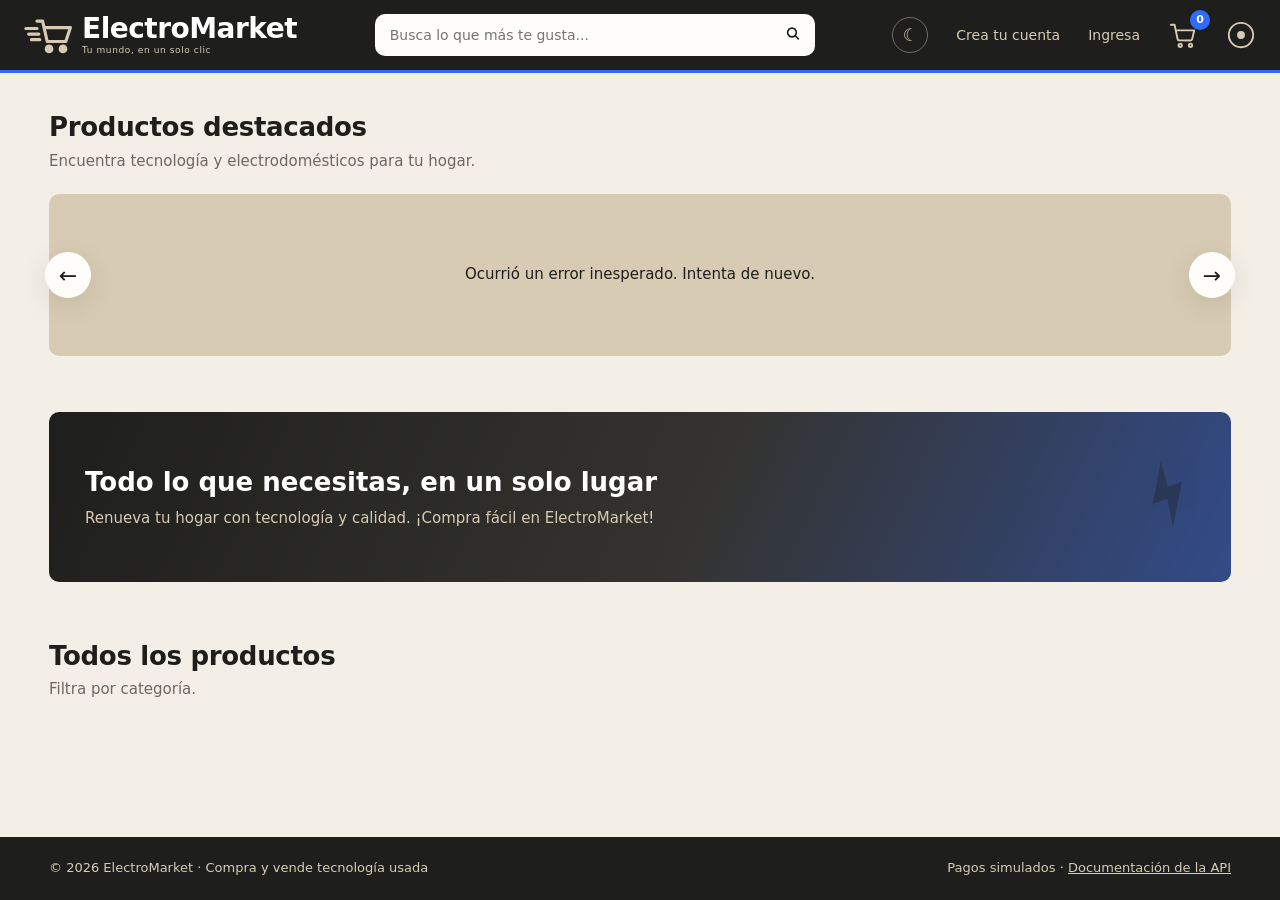
==== commit 9430c4e6: "Ordena la base de datos, unifica estilos de la interfaz y actualiza la documentación - Base de datos" ====
--- a/frontend/index.html
+++ b/frontend/index.html
@@ -38,7 +38,7 @@
             </div>
         </section>
 
-        <section id="seccion-catalogo" style="margin-top:56px">
+        <section class="u-mt-56" id="seccion-catalogo">
             <h2 class="titulo-seccion">Todos los productos</h2>
             <p class="subtitulo-seccion">Filtra por categoría.</p>
             <div class="filtros" id="filtros"></div>
--- a/frontend/css/estilos.css
+++ b/frontend/css/estilos.css
@@ -33,7 +33,7 @@
     --radio: 10px;
     --sombra: 0 8px 28px rgba(30, 30, 28, 0.10);
     --sombra-suave: 0 1px 3px rgba(30, 30, 28, 0.08);
-    --fuente: "Inter", "Segoe UI", Arial, Helvetica, sans-serif;
+    --fuente: "Segoe UI", system-ui, -apple-system, Roboto, Arial, sans-serif;
     color-scheme: light;
 }
 
@@ -1841,6 +1841,73 @@
     }
 }
 
+
+/* ------------------------------------------------------------------ */
+/* Utilidades (reemplazan estilos en línea del HTML y JS)              */
+/* ------------------------------------------------------------------ */
+
+.u-fila { display: flex; align-items: center; }
+.u-fila-entre { display: flex; justify-content: space-between; align-items: center; }
+.u-envolver { flex-wrap: wrap; }
+.u-gap-10 { gap: 10px; }
+.u-gap-12 { gap: 12px; }
+.u-items-end { align-items: end; }
+.u-centrar { justify-content: center; }
+.u-al-final { justify-content: flex-end; }
+.u-cursor-normal { cursor: default; }
+.u-en-linea { display: inline; }
+.u-ancho-completo { grid-column: 1 / -1; }
+.u-ancho-completo-w { width: 100%; }
+.u-w-64 { width: 64px; }
+.u-w-80 { width: 80px; }
+.u-max-420 { max-width: 420px; }
+.u-max-640 { max-width: 640px; }
+.u-max-860 { max-width: 860px; }
+.u-centrado { margin-left: auto; margin-right: auto; text-align: center; }
+.u-m-0 { margin: 0; }
+.u-mt-0 { margin-top: 0; }
+.u-mt-6 { margin-top: 6px; }
+.u-mt-8 { margin-top: 8px; }
+.u-mt-10 { margin-top: 10px; }
+.u-mt-12 { margin-top: 12px; }
+.u-mt-14 { margin-top: 14px; }
+.u-mt-16 { margin-top: 16px; }
+.u-mt-42 { margin-top: 42px; }
+.u-mt-56 { margin-top: 56px; }
+.u-mb-12 { margin-bottom: 12px; }
+.u-mb-14 { margin-bottom: 14px; }
+.u-my-20 { margin-top: 20px; margin-bottom: 20px; }
+.u-p-24 { padding: 24px; }
+.u-texto-centro { text-align: center; }
+.u-texto-izq { text-align: left; }
+.u-texto-der { text-align: right; }
+.u-texto-22 { font-size: 22px; }
+.u-negrita { font-weight: 700; }
+.u-tinta { color: var(--tinta); }
+.u-sin-salto { white-space: nowrap; }
+.u-pre-linea { white-space: pre-line; }
+
+.subtitulo-bloque {
+    font-size: 16px;
+    color: var(--tinta);
+    margin: 26px 0 8px;
+}
+
+.icono-exito {
+    font-size: 46px;
+    color: var(--exito);
+}
+
+.tarjeta-plana {
+    border: 1px solid var(--borde);
+    box-shadow: none;
+}
+
+.boton.deshabilitado {
+    pointer-events: none;
+    opacity: 0.55;
+}
+
 @media (max-width: 900px) {
     .encabezado-contenido {
         flex-wrap: wrap;
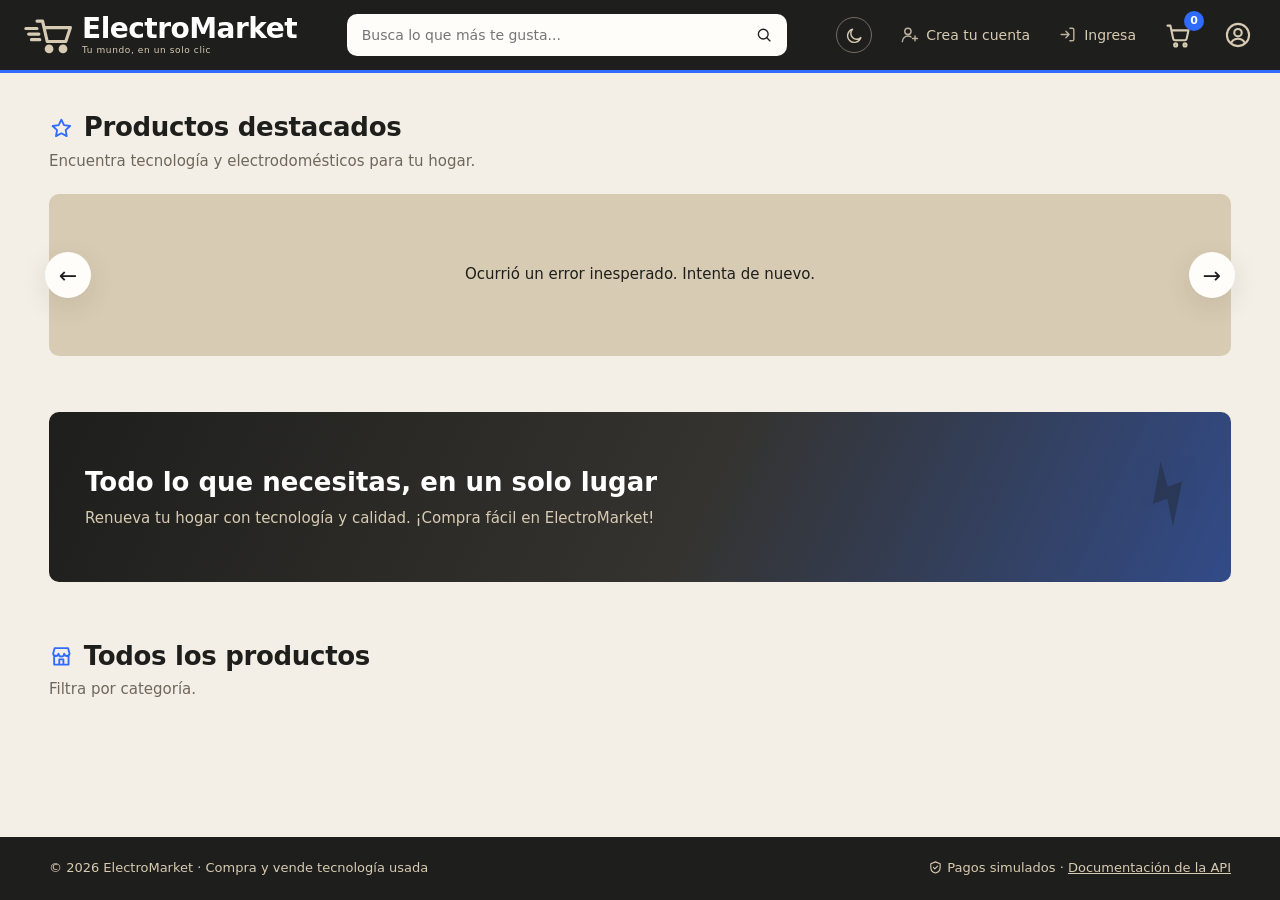
==== commit 6586197e: "Agrega un set de iconos propio a la interfaz - js/iconos.js: 48 iconos SVG de línea (sin dependencia" ====
--- a/frontend/index.html
+++ b/frontend/index.html
@@ -20,7 +20,7 @@
         </section>
 
         <section id="seccion-destacados">
-            <h1 class="titulo-seccion">Productos destacados</h1>
+            <h1 class="titulo-seccion" data-icono="estrella">Productos destacados</h1>
             <p class="subtitulo-seccion">Encuentra tecnología y electrodomésticos para tu hogar.</p>
 
             <div class="carrusel">
@@ -39,7 +39,7 @@
         </section>
 
         <section class="u-mt-56" id="seccion-catalogo">
-            <h2 class="titulo-seccion">Todos los productos</h2>
+            <h2 class="titulo-seccion" data-icono="tienda">Todos los productos</h2>
             <p class="subtitulo-seccion">Filtra por categoría.</p>
             <div class="filtros" id="filtros"></div>
             <div id="rejilla-catalogo" class="rejilla-productos"></div>
@@ -48,6 +48,7 @@
 
     <footer id="pie"></footer>
 
+    <script src="js/iconos.js"></script>
     <script src="js/api.js"></script>
     <script src="js/inicio.js"></script>
 </body>
--- a/frontend/css/estilos.css
+++ b/frontend/css/estilos.css
@@ -546,6 +546,12 @@
 
 .caja-cuenta .boton {
     margin-top: 10px;
+    background: var(--carbon);
+    color: #FFFFFF;
+}
+
+.caja-cuenta .boton:hover {
+    background: #000000;
 }
 
 .caja-cuenta .enlace-pie {
@@ -964,7 +970,7 @@
 .opcion {
     display: flex;
     gap: 12px;
-    align-items: flex-start;
+    align-items: center;
     border: 1px solid var(--borde);
     border-radius: var(--radio);
     padding: 12px 14px;
@@ -1652,8 +1658,7 @@
     padding: 0 4px;
 }
 
-.checklist-resultado .cumple > span,
-.fotos-verificacion.cumple::before {
+.checklist-resultado .cumple > span {
     color: var(--exito);
 }
 
@@ -1670,9 +1675,18 @@
     margin-bottom: 10px;
 }
 
-.fotos-verificacion::before {
-    content: "▣ ";
+.fotos-verificacion {
+    display: flex;
+    align-items: center;
+    gap: 8px;
+}
+
+.fotos-verificacion .icono {
     color: var(--error);
+}
+
+.fotos-verificacion.cumple .icono {
+    color: var(--exito);
 }
 
 .defectos {
@@ -1908,6 +1922,238 @@
     opacity: 0.55;
 }
 
+
+/* ------------------------------------------------------------------ */
+/* Iconos (js/iconos.js)                                               */
+/* ------------------------------------------------------------------ */
+
+.icono {
+    width: 1.15em;
+    height: 1.15em;
+    flex-shrink: 0;
+    vertical-align: -0.2em;
+}
+
+.boton .icono,
+.boton-texto .icono {
+    width: 1.2em;
+    height: 1.2em;
+}
+
+.boton-texto {
+    display: inline-flex;
+    align-items: center;
+    gap: 6px;
+}
+
+/* Encabezado */
+.menu-usuario > a:not(.icono-carrito) {
+    display: inline-flex;
+    align-items: center;
+    gap: 7px;
+}
+
+.menu-usuario > a:not(.icono-carrito) .icono {
+    width: 19px;
+    height: 19px;
+    opacity: 0.85;
+}
+
+.icono-carrito .icono,
+.boton-cuenta .icono {
+    width: 28px;
+    height: 28px;
+    vertical-align: middle;
+}
+
+.icono-carrito,
+.boton-cuenta {
+    padding: 4px;
+    border-radius: 50%;
+    transition: background 0.15s, color 0.15s;
+}
+
+.icono-carrito:hover,
+.boton-cuenta:hover {
+    background: rgba(216, 203, 179, 0.12);
+    color: #FFFFFF;
+}
+
+.boton-tema {
+    display: inline-flex;
+    align-items: center;
+    justify-content: center;
+}
+
+.boton-tema .icono {
+    width: 19px;
+    height: 19px;
+}
+
+.buscador button .icono {
+    width: 18px;
+    height: 18px;
+}
+
+/* Menú de la cuenta */
+.desplegable a,
+.desplegable button {
+    display: flex !important;
+    align-items: center;
+    gap: 10px;
+}
+
+.desplegable .icono {
+    width: 18px;
+    height: 18px;
+    color: var(--acento);
+}
+
+/* Títulos con icono */
+.titulo-seccion[data-icono],
+h2[data-icono] {
+    display: flex;
+    align-items: center;
+    gap: 10px;
+}
+
+.titulo-seccion .icono {
+    width: 0.95em;
+    height: 0.95em;
+    color: var(--acento);
+}
+
+h2[data-icono] .icono {
+    color: var(--acento);
+}
+
+/* Pestañas del perfil */
+.pestanas button {
+    display: inline-flex;
+    align-items: center;
+    gap: 7px;
+}
+
+/* Insignias y checklist */
+.insignia .icono {
+    width: 1.25em;
+    height: 1.25em;
+    stroke-width: 2;
+}
+
+.checklist-resultado .icono {
+    width: 16px;
+    height: 16px;
+    stroke-width: 2.4;
+    align-self: center;
+}
+
+.checklist-resultado .cumple .icono {
+    color: var(--exito);
+}
+
+.checklist-resultado .no-cumple .icono {
+    color: var(--error);
+}
+
+/* Datos del producto */
+.lista-datos li > span:first-child {
+    display: inline-flex;
+    align-items: center;
+    gap: 8px;
+}
+
+.lista-datos li > span:first-child .icono {
+    color: var(--texto-suave);
+}
+
+/* Métodos de pago */
+.opcion-icono {
+    display: inline-flex;
+    align-items: center;
+    justify-content: center;
+    width: 38px;
+    height: 38px;
+    border-radius: 10px;
+    background: var(--acento-suave);
+    color: var(--acento);
+    flex-shrink: 0;
+}
+
+.opcion-icono .icono {
+    width: 22px;
+    height: 22px;
+}
+
+/* Línea de tiempo del reembolso */
+.linea-reembolso li strong {
+    display: inline-flex;
+    align-items: center;
+    gap: 6px;
+}
+
+.linea-reembolso li.hecho .icono {
+    color: var(--acento);
+}
+
+.linea-reembolso li.actual .icono {
+    color: var(--aviso);
+}
+
+/* Selector de fotos */
+input[type="file"].control {
+    padding: 10px;
+    border-style: dashed;
+    cursor: pointer;
+}
+
+input[type="file"].control::file-selector-button {
+    margin-right: 12px;
+    padding: 8px 14px;
+    border: none;
+    border-radius: 8px;
+    background: var(--acento-suave);
+    color: var(--acento);
+    font-weight: 600;
+    cursor: pointer;
+}
+
+.enlace-pie {
+    display: inline-flex !important;
+    align-items: center;
+    justify-content: center;
+    gap: 6px;
+    width: 100%;
+}
+
+/* Ingreso y registro */
+.cuenta-emblema {
+    width: 58px;
+    height: 58px;
+    margin: 0 auto 12px;
+    border-radius: 50%;
+    background: rgba(255, 255, 255, 0.16);
+    display: flex;
+    align-items: center;
+    justify-content: center;
+    color: #FFFFFF;
+}
+
+.cuenta-emblema .icono {
+    width: 32px;
+    height: 32px;
+}
+
+.pie .icono {
+    color: var(--arena);
+}
+
+.selector-cantidad button .icono {
+    width: 16px;
+    height: 16px;
+    stroke-width: 2.2;
+}
+
 @media (max-width: 900px) {
     .encabezado-contenido {
         flex-wrap: wrap;
